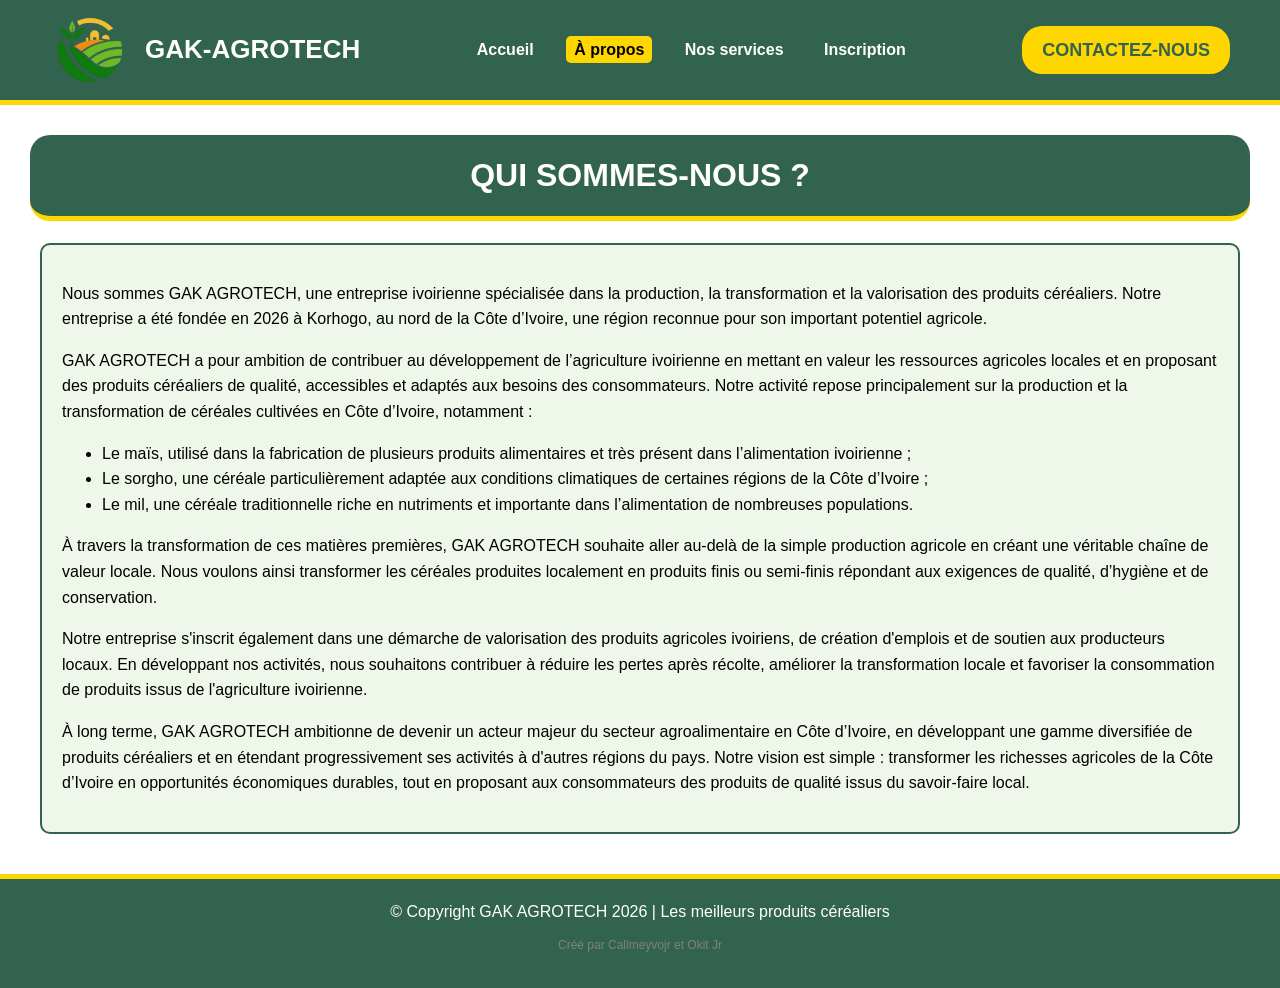
==== apropos.html @ e22ae34d "multipage" ====
<!DOCTYPE html>
<html lang="fr">

<head>
    <meta charset="UTF-8">
    <meta name="viewport" content="width=device-width, initial-scale=1.0">
    <title>À propos | GAK AGROTECH</title>
    <link rel="stylesheet" href="style.css">
</head>

<body>
    <header>
        <div class="marque">
            <img src="image/gak.png" alt="Logo GAK AGROTECH" height="80" width="80">
            <p class="nom-entreprise">GAK-AGROTECH</p>
        </div>
        <nav>
            <a href="index.html">Accueil</a>
            <a href="apropos.html" aria-current="page">À propos</a>
            <a href="services.html">Nos services</a>
            <a href="inscription.html">Inscription</a>
        </nav>
        <a class="bouton" href="https://wa.me/2250718767611" target="_blank" rel="noopener noreferrer">CONTACTEZ-NOUS</a>
    </header>

    <main>
        <h1>QUI SOMMES-NOUS ?</h1>
        <section id="nous">
            <p>Nous sommes GAK AGROTECH, une entreprise ivoirienne spécialisée dans la production, la transformation et
                la valorisation des produits céréaliers. Notre entreprise a été fondée en 2026 à Korhogo, au nord de la
                Côte d’Ivoire, une région reconnue pour son important potentiel agricole.</p>
            <p>GAK AGROTECH a pour ambition de contribuer au développement de l’agriculture ivoirienne en mettant en
                valeur les ressources agricoles locales et en proposant des produits céréaliers de qualité, accessibles
                et adaptés aux besoins des consommateurs. Notre activité repose principalement sur la production et la
                transformation de céréales cultivées en Côte d’Ivoire, notamment :</p>
            <ul>
                <li>Le maïs, utilisé dans la fabrication de plusieurs produits alimentaires et très présent dans
                    l’alimentation ivoirienne ;</li>
                <li>Le sorgho, une céréale particulièrement adaptée aux conditions climatiques de certaines régions de
                    la Côte d’Ivoire ;</li>
                <li>Le mil, une céréale traditionnelle riche en nutriments et importante dans l’alimentation de
                    nombreuses populations.</li>
            </ul>
            <p>À travers la transformation de ces matières premières, GAK AGROTECH souhaite aller au-delà de la simple
                production agricole en créant une véritable chaîne de valeur locale. Nous voulons ainsi transformer les
                céréales produites localement en produits finis ou semi-finis répondant aux exigences de qualité,
                d’hygiène et de conservation.</p>
            <p>Notre entreprise s'inscrit également dans une démarche de valorisation des produits agricoles ivoiriens,
                de création d'emplois et de soutien aux producteurs locaux. En développant nos activités, nous
                souhaitons contribuer à réduire les pertes après récolte, améliorer la transformation locale et
                favoriser la consommation de produits issus de l'agriculture ivoirienne.</p>
            <p>À long terme, GAK AGROTECH ambitionne de devenir un acteur majeur du secteur agroalimentaire en Côte
                d’Ivoire, en développant une gamme diversifiée de produits céréaliers et en étendant progressivement ses
                activités à d'autres régions du pays. Notre vision est simple : transformer les richesses agricoles de
                la Côte d’Ivoire en opportunités économiques durables, tout en proposant aux consommateurs des produits
                de qualité issus du savoir-faire local.</p>
        </section>
    </main>

    <footer>
        <p class="foot1">&copy; Copyright GAK AGROTECH 2026 | Les meilleurs produits céréaliers</p>
        <p class="foot2">Créé par Callmeyvojr et Okit Jr</p>
    </footer>
</body>

</html>
---- style.css ----
* {
    box-sizing: border-box;
}

body {
    margin: 0;
    background-color: white;
    color: black;
    font-family: Arial, Helvetica, sans-serif;
    line-height: 1.6;
}

main {
    margin: 30px;
}

img {
    max-width: 100%;
}

h1 {
    text-align: center;
    color: white;
    background-color: #32634e;
    border-bottom: 5px solid #FFD700;
    border-radius: 20px;
    padding: 15px;
}

h2 {
    text-align: center;
    color: #32634e;
    border-bottom: 4px solid #FFD700;
    padding-bottom: 10px;
    margin-top: 50px;
}

h3 {
    color: #32634e;
    margin: 15px;
}

header {
    display: flex;
    align-items: center;
    justify-content: space-between;
    min-height: 100px;
    padding: 10px 50px;
    background-color: #32634e;
    border-bottom: 5px solid #FFD700;
}

.marque {
    display: flex;
    align-items: center;
    gap: 15px;
}

.nom-entreprise {
    margin: 0;
    color: white;
    font-size: 26px;
    font-weight: bold;
}

nav a {
    color: white;
    margin: 10px;
    padding: 5px 8px;
    font-weight: bold;
    text-decoration: none;
}

nav a:hover {
    color: black;
    background-color: #FFD700;
    border-radius: 5px;
}

nav a[aria-current="page"] {
    color: black;
    background-color: #FFD700;
    border-radius: 5px;
}

.bouton {
    color: #32634e;
    background-color: #FFD700;
    border: none;
    border-radius: 20px;
    font-size: 18px;
    font-weight: bold;
    padding: 10px 20px;
    text-decoration: none;
    cursor: pointer;
}

.bouton:hover {
    background-color: white;
}

.photo {
    width: 100%;
    height: 400px;
    display: flex;
    overflow: hidden;
    border: 4px solid #32634e;
    border-radius: 10px;
}

.photo img {
    min-width: 100%;
    height: 400px;
    object-fit: cover;
    flex-shrink: 0;/*rappel à moi mm, ça empêche un élément du flex de rétrécir dans un conteneur si l'espace ne suffit pas*/
    animation: scroll 16s infinite;
}

@keyframes scroll {
    0% {
        transform: translate(0);
    }

    15% {
        transform: translate(0);
    }

    20% {
        transform: translate(-100%);
    }

    35% {
        transform: translate(-100%);
    }

    40% {
        transform: translate(-200%);
    }

    55% {
        transform: translate(-200%);
    }

    60% {
        transform: translate(-300%);
    }

    75% {
        transform: translate(-300%);
    }

    80% {
        transform: translate(-400%);
    }

    95% {
        transform: translate(-400%);
    }

    100% {
        transform: translate(0);
    }
}

#nous {
    background-color: #eef7ea;
    border: 2px solid #32634e;
    border-radius: 10px;
    padding: 20px;
    margin: 20px 10px;
}

#services {
    padding: 20px;
}

.grille {
    display: grid;
    grid-template-columns: repeat(4, 1fr);
    gap: 20px;
    padding: 10px;
    text-align: center;
}

.service {
    background-color: white;
    border: 2px solid #32634e;
    border-radius: 10px;
    overflow: hidden;
}

.service img {
    width: 100%;
    height: 180px;
    object-fit: cover;
    display: block;
}

.service img:hover {
    transform: scale(1.05);
}

.service p {
    padding: 10px 15px;
    margin: 0;
}

.inscription {
    background-color: #eef7ea;
    width: 100%;
    max-width: 600px;
    margin: auto;
    padding: 32px;
    border: 2px solid #32634e;
    border-radius: 10px;
}

.champs {
    margin-bottom: 20px;
}

label {
    display: block;
    margin-bottom: 5px;
    font-weight: bold;
    color: #32634e;
}

input,
textarea {
    width: 100%;
    padding: 10px;
    background-color: white;
    color: #222;
    border: 2px solid #32634e;
    border-radius: 10px;
}

input:focus,
textarea:focus {
    border-color: #FFD700;
    outline: none;
}

.inscription button {
    width: 100%;
    height: 50px;
    color: white;
    background-color: #32634e;
    border: none;
    border-radius: 20px;
    font-size: 18px;
    font-weight: bold;
    padding: 10px 20px;
    text-decoration: none;
    cursor: pointer;
}

.inscription button:hover {
    color: darkgreen;
    background-color: #FFD700;
}

footer {
    margin-top: 40px;
    padding: 20px;
    text-align: center;
    color: white;
    background-color: #32634e;
    border-top: 5px solid #FFD700;
}

.foot1 {
    margin: 0;
}

.foot2 {
    color: grey;
    font-size: 12px;
}

@media (max-width: 1024px) {
    .grille {
        grid-template-columns: repeat(2, 1fr);
    }
}

@media (max-width: 768px) {
    header {
        flex-direction: column;
        padding: 20px 10px;
        text-align: center;
        gap: 15px;
    }

    nav {
        display: flex;
        flex-wrap: wrap;/* rappzl à moi mm, c'est pour faire passer les éléments sur une autre ligne si il y trop d'élément*/
        justify-content: center;
    }

    nav a {
        margin: 5px;
    }

    main {
        margin: 15px 10px;
    }

    .photo,
    .photo img {
        height: 250px;
    }

    .grille {
        grid-template-columns: 1fr;
    }

    #nous,
    #services,
    .inscription {
        padding: 15px;
    }
}

.accroche {
    color: #32634e;
    text-align: center;
}
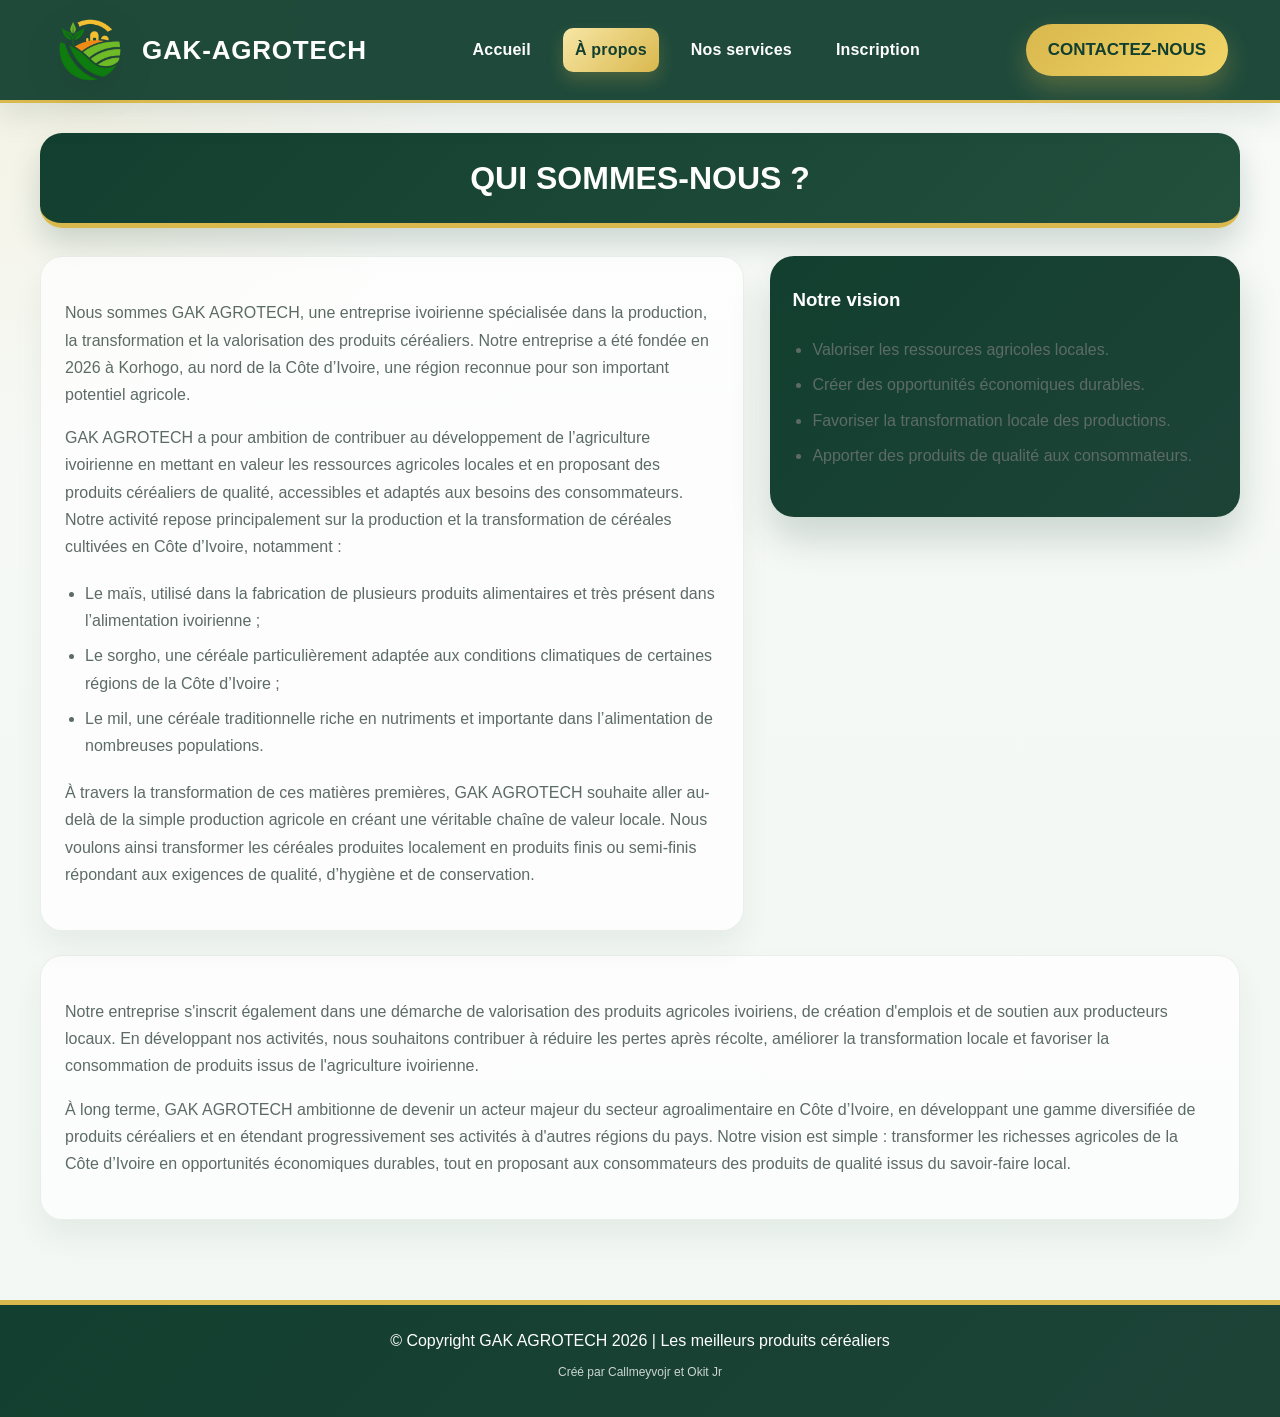
==== commit f4e63863: "up" ====
--- a/apropos.html
+++ b/apropos.html
@@ -23,37 +23,36 @@
         <a class="bouton" href="https://wa.me/2250718767611" target="_blank" rel="noopener noreferrer">CONTACTEZ-NOUS</a>
     </header>
 
-    <main>
+    <main class="page-shell">
         <h1>QUI SOMMES-NOUS ?</h1>
         <section id="nous">
-            <p>Nous sommes GAK AGROTECH, une entreprise ivoirienne spécialisée dans la production, la transformation et
-                la valorisation des produits céréaliers. Notre entreprise a été fondée en 2026 à Korhogo, au nord de la
-                Côte d’Ivoire, une région reconnue pour son important potentiel agricole.</p>
-            <p>GAK AGROTECH a pour ambition de contribuer au développement de l’agriculture ivoirienne en mettant en
-                valeur les ressources agricoles locales et en proposant des produits céréaliers de qualité, accessibles
-                et adaptés aux besoins des consommateurs. Notre activité repose principalement sur la production et la
-                transformation de céréales cultivées en Côte d’Ivoire, notamment :</p>
-            <ul>
-                <li>Le maïs, utilisé dans la fabrication de plusieurs produits alimentaires et très présent dans
-                    l’alimentation ivoirienne ;</li>
-                <li>Le sorgho, une céréale particulièrement adaptée aux conditions climatiques de certaines régions de
-                    la Côte d’Ivoire ;</li>
-                <li>Le mil, une céréale traditionnelle riche en nutriments et importante dans l’alimentation de
-                    nombreuses populations.</li>
-            </ul>
-            <p>À travers la transformation de ces matières premières, GAK AGROTECH souhaite aller au-delà de la simple
-                production agricole en créant une véritable chaîne de valeur locale. Nous voulons ainsi transformer les
-                céréales produites localement en produits finis ou semi-finis répondant aux exigences de qualité,
-                d’hygiène et de conservation.</p>
-            <p>Notre entreprise s'inscrit également dans une démarche de valorisation des produits agricoles ivoiriens,
-                de création d'emplois et de soutien aux producteurs locaux. En développant nos activités, nous
-                souhaitons contribuer à réduire les pertes après récolte, améliorer la transformation locale et
-                favoriser la consommation de produits issus de l'agriculture ivoirienne.</p>
-            <p>À long terme, GAK AGROTECH ambitionne de devenir un acteur majeur du secteur agroalimentaire en Côte
-                d’Ivoire, en développant une gamme diversifiée de produits céréaliers et en étendant progressivement ses
-                activités à d'autres régions du pays. Notre vision est simple : transformer les richesses agricoles de
-                la Côte d’Ivoire en opportunités économiques durables, tout en proposant aux consommateurs des produits
-                de qualité issus du savoir-faire local.</p>
+            <div class="about-layout">
+                <div class="about-box">
+                    <p>Nous sommes GAK AGROTECH, une entreprise ivoirienne spécialisée dans la production, la transformation et la valorisation des produits céréaliers. Notre entreprise a été fondée en 2026 à Korhogo, au nord de la Côte d’Ivoire, une région reconnue pour son important potentiel agricole.</p>
+                    <p>GAK AGROTECH a pour ambition de contribuer au développement de l’agriculture ivoirienne en mettant en valeur les ressources agricoles locales et en proposant des produits céréaliers de qualité, accessibles et adaptés aux besoins des consommateurs. Notre activité repose principalement sur la production et la transformation de céréales cultivées en Côte d’Ivoire, notamment :</p>
+                    <ul>
+                        <li>Le maïs, utilisé dans la fabrication de plusieurs produits alimentaires et très présent dans l’alimentation ivoirienne ;</li>
+                        <li>Le sorgho, une céréale particulièrement adaptée aux conditions climatiques de certaines régions de la Côte d’Ivoire ;</li>
+                        <li>Le mil, une céréale traditionnelle riche en nutriments et importante dans l’alimentation de nombreuses populations.</li>
+                    </ul>
+                    <p>À travers la transformation de ces matières premières, GAK AGROTECH souhaite aller au-delà de la simple production agricole en créant une véritable chaîne de valeur locale. Nous voulons ainsi transformer les céréales produites localement en produits finis ou semi-finis répondant aux exigences de qualité, d’hygiène et de conservation.</p>
+                </div>
+
+                <aside class="side-card">
+                    <h3>Notre vision</h3>
+                    <ul>
+                        <li>Valoriser les ressources agricoles locales.</li>
+                        <li>Créer des opportunités économiques durables.</li>
+                        <li>Favoriser la transformation locale des productions.</li>
+                        <li>Apporter des produits de qualité aux consommateurs.</li>
+                    </ul>
+                </aside>
+            </div>
+
+            <div class="about-box" style="margin-top: 24px;">
+                <p>Notre entreprise s'inscrit également dans une démarche de valorisation des produits agricoles ivoiriens, de création d'emplois et de soutien aux producteurs locaux. En développant nos activités, nous souhaitons contribuer à réduire les pertes après récolte, améliorer la transformation locale et favoriser la consommation de produits issus de l'agriculture ivoirienne.</p>
+                <p>À long terme, GAK AGROTECH ambitionne de devenir un acteur majeur du secteur agroalimentaire en Côte d’Ivoire, en développant une gamme diversifiée de produits céréaliers et en étendant progressivement ses activités à d'autres régions du pays. Notre vision est simple : transformer les richesses agricoles de la Côte d’Ivoire en opportunités économiques durables, tout en proposant aux consommateurs des produits de qualité issus du savoir-faire local.</p>
+            </div>
         </section>
     </main>
 
--- a/style.css
+++ b/style.css
@@ -1,301 +1,635 @@
+:root {
+    --vert-fonce: #123f2f;
+    --vert-moyen: #234f3d;
+    --vert-clair: #e9f4ee;
+    --or: #d9b84d;
+    --or-clair: #f7e6a5;
+    --blanc: #ffffff;
+    --gris-fonce: #2d3a35;
+    --gris: #5d6b66;
+    --fond: #f5f7f4;
+    --ombre: rgba(17, 49, 38, 0.12);
+    --ombre-forte: rgba(18, 63, 47, 0.18);
+}
+
 * {
     box-sizing: border-box;
 }
 
+html {
+    scroll-behavior: smooth;
+}
+
 body {
     margin: 0;
-    background-color: white;
-    color: black;
+    background:
+        radial-gradient(circle at top left, rgba(217, 184, 77, 0.13), transparent 25%),
+        linear-gradient(180deg, #f8faf8 0%, #f1f7f2 100%);
+    color: var(--gris-fonce);
     font-family: Arial, Helvetica, sans-serif;
-    line-height: 1.6;
-}
-
-main {
-    margin: 30px;
+    line-height: 1.7;
 }
 
 img {
     max-width: 100%;
+    display: block;
+}
+
+a {
+    transition: all 0.25s ease;
+}
+
+main {
+    margin: 0;
+}
+
+.page-shell {
+    width: min(1200px, calc(100% - 40px));
+    margin: 0 auto;
+    padding: 30px 0 60px;
+}
+
+header {
+    position: sticky;
+    top: 0;
+    z-index: 20;
+    display: flex;
+    align-items: center;
+    justify-content: space-between;
+    min-height: 94px;
+    padding: 12px 52px;
+    background: rgba(18, 63, 47, 0.94);
+    backdrop-filter: blur(8px);
+    border-bottom: 3px solid var(--or);
+    box-shadow: 0 12px 30px rgba(18, 63, 47, 0.12);
+}
+
+.marque {
+    display: flex;
+    align-items: center;
+    gap: 14px;
+}
+
+.marque img {
+    width: 76px;
+    height: 76px;
+    object-fit: contain;
+    filter: drop-shadow(0 10px 18px rgba(0, 0, 0, 0.15));
+}
+
+.nom-entreprise {
+    margin: 0;
+    color: var(--blanc);
+    font-size: 26px;
+    font-weight: 700;
+    letter-spacing: 0.8px;
+}
+
+nav {
+    display: flex;
+    align-items: center;
+    justify-content: center;
+    flex-wrap: wrap;
+}
+
+nav a {
+    color: var(--blanc);
+    margin: 8px 10px;
+    padding: 8px 12px;
+    border-radius: 10px;
+    font-weight: 700;
+    text-decoration: none;
+    letter-spacing: 0.2px;
+}
+
+nav a:hover,
+nav a[aria-current="page"] {
+    color: var(--vert-fonce);
+    background: linear-gradient(135deg, var(--or-clair) 0%, var(--or) 100%);
+    box-shadow: 0 8px 16px rgba(217, 184, 77, 0.22);
+}
+
+.bouton {
+    display: inline-flex;
+    align-items: center;
+    justify-content: center;
+    color: var(--vert-fonce);
+    background: linear-gradient(135deg, var(--or) 0%, #f1d567 100%);
+    border: none;
+    border-radius: 999px;
+    font-size: 17px;
+    font-weight: 700;
+    padding: 12px 22px;
+    text-decoration: none;
+    cursor: pointer;
+    box-shadow: 0 12px 25px rgba(217, 184, 77, 0.28);
+}
+
+.bouton:hover {
+    background: linear-gradient(135deg, #f5d86a 0%, var(--blanc) 100%);
+    transform: translateY(-2px);
 }
 
 h1 {
+    display: inline-block;
+    width: 100%;
     text-align: center;
-    color: white;
-    background-color: #32634e;
-    border-bottom: 5px solid #FFD700;
-    border-radius: 20px;
-    padding: 15px;
+    color: var(--blanc);
+    background: linear-gradient(135deg, var(--vert-fonce) 0%, var(--vert-moyen) 100%);
+    border-bottom: 5px solid var(--or);
+    border-radius: 22px;
+    padding: 18px 20px;
+    margin: 0 0 28px;
+    box-shadow: 0 16px 30px rgba(18, 63, 47, 0.18);
 }
 
 h2 {
     text-align: center;
-    color: #32634e;
-    border-bottom: 4px solid #FFD700;
+    color: var(--vert-fonce);
+    border-bottom: 4px solid var(--or);
     padding-bottom: 10px;
-    margin-top: 50px;
+    margin-top: 32px;
+    margin-bottom: 25px;
 }
 
 h3 {
-    color: #32634e;
-    margin: 15px;
-}
-
-header {
+    color: var(--vert-fonce);
+    margin: 16px 0 10px;
+}
+
+.page-hero {
+    padding-top: 28px;
+}
+
+.hero-banner {
+    display: grid;
+    grid-template-columns: 1.08fr 0.92fr;
+    gap: 30px;
+    align-items: center;
+    background: linear-gradient(135deg, rgba(18, 63, 47, 0.05), rgba(217, 184, 77, 0.08));
+    border: 1px solid rgba(18, 63, 47, 0.09);
+    border-radius: 30px;
+    padding: 40px 34px;
+    box-shadow: 0 22px 44px rgba(18, 63, 47, 0.08);
+}
+
+.tag {
+    display: inline-block;
+    background: rgba(217, 184, 77, 0.14);
+    border: 1px solid rgba(217, 184, 77, 0.8);
+    color: #8a6800;
+    font-size: 11px;
+    font-weight: 800;
+    text-transform: uppercase;
+    letter-spacing: 1.5px;
+    border-radius: 999px;
+    padding: 8px 16px;
+    margin-bottom: 18px;
+}
+
+.hero-copy h2 {
+    text-align: left;
+    border: none;
+    margin: 0 0 14px;
+    padding: 0;
+    color: var(--vert-fonce);
+    font-size: clamp(2.1rem, 3vw, 3.5rem);
+    line-height: 1.1;
+}
+
+.hero-copy p {
+    margin: 0 0 22px;
+    font-size: 1.08rem;
+    color: var(--gris);
+}
+
+.hero-actions {
     display: flex;
-    align-items: center;
-    justify-content: space-between;
-    min-height: 100px;
-    padding: 10px 50px;
-    background-color: #32634e;
-    border-bottom: 5px solid #FFD700;
-}
-
-.marque {
+    flex-wrap: wrap;
+    gap: 16px;
+    margin-top: 12px;
+}
+
+.secondary-btn {
+    display: inline-flex;
+    align-items: center;
+    justify-content: center;
+    padding: 12px 22px;
+    border-radius: 999px;
+    background: transparent;
+    border: 2px solid var(--vert-fonce);
+    color: var(--vert-fonce);
+    text-decoration: none;
+    font-weight: 700;
+}
+
+.secondary-btn:hover {
+    background: var(--vert-fonce);
+    color: var(--blanc);
+}
+
+.hero-media {
     display: flex;
-    align-items: center;
-    gap: 15px;
-}
-
-.nom-entreprise {
+    justify-content: center;
+}
+
+.hero-media img {
+    width: min(100%, 440px);
+    height: 380px;
+    object-fit: cover;
+    border-radius: 28px;
+    box-shadow: 0 24px 50px rgba(18, 63, 47, 0.18);
+}
+
+.stats-grid,
+.feature-grid,
+.grille {
+    display: grid;
+    gap: 22px;
+}
+
+.stats-grid {
+    grid-template-columns: repeat(3, minmax(0, 1fr));
+    margin-top: 26px;
+}
+
+.stat-card,
+.feature-card,
+.service,
+.about-box {
+    background: rgba(255, 255, 255, 0.7);
+    border: 1px solid rgba(18, 63, 47, 0.08);
+    border-radius: 22px;
+    box-shadow: 0 16px 30px rgba(17, 52, 39, 0.06);
+}
+
+.stat-card {
+    padding: 24px 20px;
+    text-align: center;
+}
+
+.stat-card strong {
+    display: block;
+    color: var(--vert-fonce);
+    font-size: clamp(1.9rem, 2vw, 2.6rem);
+    line-height: 1.2;
+}
+
+.stat-card span {
+    color: var(--gris);
+    font-weight: 700;
+}
+
+.feature-grid {
+    grid-template-columns: repeat(3, minmax(0, 1fr));
+    margin-top: 32px;
+}
+
+.feature-card {
+    padding: 28px 22px;
+    transition: transform 0.25s ease, box-shadow 0.25s ease;
+}
+
+.feature-card:hover,
+.service:hover,
+.about-box:hover,
+.stat-card:hover {
+    transform: translateY(-6px);
+    box-shadow: 0 20px 38px rgba(18, 63, 47, 0.12);
+}
+
+.feature-card h3 {
+    margin: 16px 0 10px;
+}
+
+.feature-card p,
+.service p,
+.about-box p,
+#services p,
+#nous p,
+#nous li {
+    color: var(--gris);
+}
+
+.feature-icon {
+    width: 58px;
+    height: 58px;
+    display: inline-flex;
+    align-items: center;
+    justify-content: center;
+    border-radius: 16px;
+    background: linear-gradient(135deg, rgba(217, 184, 77, 0.2), rgba(217, 184, 77, 0.08));
+    color: var(--vert-fonce);
+    font-size: 24px;
+    font-weight: 700;
+}
+
+#services {
+    padding: 0 0 20px;
+}
+
+.services-intro {
+    margin: 0 auto 26px;
+    max-width: 800px;
+    text-align: center;
+    color: var(--gris);
+    font-size: 1.08rem;
+}
+
+.grille {
+    grid-template-columns: repeat(4, minmax(0, 1fr));
+    padding: 10px 0 0;
+}
+
+.service {
+    overflow: hidden;
+    transition: transform 0.25s ease, box-shadow 0.25s ease;
+}
+
+.service img {
+    width: 100%;
+    height: 205px;
+    object-fit: cover;
+    display: block;
+    transition: transform 0.35s ease;
+}
+
+.service:hover img {
+    transform: scale(1.04);
+}
+
+.service h3 {
+    margin: 18px 18px 10px;
+}
+
+.service p {
+    padding: 0 18px 20px;
     margin: 0;
-    color: white;
-    font-size: 26px;
-    font-weight: bold;
-}
-
-nav a {
-    color: white;
-    margin: 10px;
-    padding: 5px 8px;
-    font-weight: bold;
-    text-decoration: none;
-}
-
-nav a:hover {
-    color: black;
-    background-color: #FFD700;
-    border-radius: 5px;
-}
-
-nav a[aria-current="page"] {
-    color: black;
-    background-color: #FFD700;
-    border-radius: 5px;
-}
-
-.bouton {
-    color: #32634e;
-    background-color: #FFD700;
+}
+
+.about-layout {
+    display: grid;
+    grid-template-columns: 1.2fr 0.8fr;
+    gap: 26px;
+    align-items: start;
+}
+
+.about-box {
+    padding: 26px 24px;
+}
+
+#nous {
+    background: transparent;
+    border: 0;
+    border-radius: 0;
+    padding: 0;
+    margin: 0;
+}
+
+#nous ul {
+    padding-left: 20px;
+    margin: 20px 0;
+}
+
+#nous li {
+    margin-bottom: 8px;
+}
+
+.side-card {
+    background: linear-gradient(135deg, var(--vert-fonce) 0%, #1d4337 100%);
+    color: var(--blanc);
+    border-radius: 24px;
+    padding: 28px 22px;
+    box-shadow: 0 22px 38px rgba(18, 63, 47, 0.18);
+}
+
+.side-card h3 {
+    color: var(--blanc);
+    margin-top: 0;
+    margin-bottom: 12px;
+}
+
+.side-card ul {
+    margin: 0;
+    padding-left: 18px;
+    color: rgba(255, 255, 255, 0.92);
+}
+
+.page-inscription {
+    min-height: calc(100vh - 200px);
+    display: flex;
+    align-items: center;
+    justify-content: center;
+    padding: 30px 0;
+}
+
+.cadre-inscription {
+    width: min(1100px, 100%);
+    margin: 0 auto;
+    display: grid;
+    grid-template-columns: 0.9fr 1.1fr;
+    gap: 30px;
+    align-items: center;
+}
+
+.inscription-texte {
+    background: linear-gradient(135deg, #123f2f 0%, #204d3d 100%);
+    color: var(--blanc);
+    border-radius: 28px;
+    padding: 38px 30px;
+    box-shadow: 0 25px 46px rgba(18, 63, 47, 0.18);
+}
+
+.badge {
+    display: inline-block;
+    background: rgba(217, 184, 77, 0.14);
+    border: 1px solid rgba(217, 184, 77, 0.8);
+    color: #f1d56a;
+    padding: 9px 16px;
+    border-radius: 999px;
+    font-size: 11px;
+    letter-spacing: 1.5px;
+    font-weight: 800;
+    text-transform: uppercase;
+}
+
+.inscription-texte h1 {
+    background: none;
     border: none;
-    border-radius: 20px;
+    border-radius: 0;
+    padding: 0;
+    margin: 20px 0 15px;
+    text-align: left;
+    color: var(--blanc);
+    font-size: clamp(2rem, 3vw, 3rem);
+    box-shadow: none;
+}
+
+.inscription-texte p,
+.inscription-texte li {
+    font-size: 1rem;
+    color: rgba(255, 255, 255, 0.9);
+}
+
+.inscription-texte ul {
+    margin: 20px 0 0;
+    padding-left: 22px;
+}
+
+.inscription {
+    background: rgba(255, 255, 255, 0.94);
+    width: 100%;
+    max-width: 620px;
+    margin: auto;
+    padding: 32px;
+    border: 1px solid rgba(18, 63, 47, 0.08);
+    border-radius: 26px;
+    box-shadow: 0 18px 38px rgba(18, 63, 47, 0.08);
+}
+
+.intro {
+    margin-top: 0;
+    margin-bottom: 24px;
+    color: var(--vert-moyen);
+    font-weight: 700;
+}
+
+.champs {
+    margin-bottom: 20px;
+}
+
+label {
+    display: block;
+    margin-bottom: 8px;
+    font-weight: 700;
+    color: var(--vert-fonce);
+}
+
+input,
+textarea {
+    width: 100%;
+    padding: 12px 14px;
+    background-color: #ffffff;
+    color: #1e2a26;
+    border: 2px solid rgba(18, 63, 47, 0.2);
+    border-radius: 12px;
+    transition: border-color 0.2s ease, box-shadow 0.2s ease, transform 0.2s ease;
+}
+
+input::placeholder,
+textarea::placeholder {
+    color: #6d7a76;
+}
+
+input:focus,
+textarea:focus {
+    border-color: var(--or);
+    box-shadow: 0 0 0 4px rgba(217, 184, 77, 0.13);
+    outline: none;
+}
+
+textarea {
+    min-height: 130px;
+    resize: vertical;
+}
+
+.inscription button {
+    width: 100%;
+    height: 54px;
+    color: var(--blanc);
+    background: linear-gradient(135deg, var(--vert-fonce) 0%, #1a4438 100%);
+    border: none;
+    border-radius: 18px;
     font-size: 18px;
-    font-weight: bold;
+    font-weight: 700;
     padding: 10px 20px;
     text-decoration: none;
     cursor: pointer;
-}
-
-.bouton:hover {
-    background-color: white;
+    transition: transform 0.2s ease, box-shadow 0.2s ease;
+}
+
+.inscription button:hover {
+    color: var(--vert-fonce);
+    background: linear-gradient(135deg, var(--or-clair) 0%, var(--or) 100%);
+    transform: translateY(-1px);
+    box-shadow: 0 14px 20px rgba(217, 184, 77, 0.22);
+}
+
+footer {
+    margin-top: 20px;
+    padding: 22px 20px;
+    text-align: center;
+    color: var(--blanc);
+    background: linear-gradient(135deg, var(--vert-fonce) 0%, #1d4337 100%);
+    border-top: 5px solid var(--or);
+}
+
+.foot1 {
+    margin: 0;
+}
+
+.foot2 {
+    color: rgba(255, 255, 255, 0.78);
+    font-size: 12px;
+    margin-top: 8px;
 }
 
 .photo {
     width: 100%;
-    height: 400px;
+    height: 420px;
     display: flex;
     overflow: hidden;
-    border: 4px solid #32634e;
-    border-radius: 10px;
+    border: 4px solid var(--vert-fonce);
+    border-radius: 18px;
+    box-shadow: 0 24px 45px rgba(18, 63, 47, 0.14);
+    margin-top: 30px;
 }
 
 .photo img {
     min-width: 100%;
-    height: 400px;
+    height: 420px;
     object-fit: cover;
-    flex-shrink: 0;/*rappel à moi mm, ça empêche un élément du flex de rétrécir dans un conteneur si l'espace ne suffit pas*/
-    animation: scroll 16s infinite;
+    flex-shrink: 0;
+    animation: scroll 16s infinite ease-in-out;
 }
 
 @keyframes scroll {
-    0% {
-        transform: translate(0);
-    }
-
-    15% {
-        transform: translate(0);
-    }
-
-    20% {
-        transform: translate(-100%);
-    }
-
-    35% {
-        transform: translate(-100%);
-    }
-
-    40% {
-        transform: translate(-200%);
-    }
-
-    55% {
-        transform: translate(-200%);
-    }
-
-    60% {
-        transform: translate(-300%);
-    }
-
-    75% {
-        transform: translate(-300%);
-    }
-
-    80% {
-        transform: translate(-400%);
-    }
-
-    95% {
-        transform: translate(-400%);
-    }
-
-    100% {
-        transform: translate(0);
-    }
-}
-
-#nous {
-    background-color: #eef7ea;
-    border: 2px solid #32634e;
-    border-radius: 10px;
-    padding: 20px;
-    margin: 20px 10px;
-}
-
-#services {
-    padding: 20px;
-}
-
-.grille {
-    display: grid;
-    grid-template-columns: repeat(4, 1fr);
-    gap: 20px;
-    padding: 10px;
-    text-align: center;
-}
-
-.service {
-    background-color: white;
-    border: 2px solid #32634e;
-    border-radius: 10px;
-    overflow: hidden;
-}
-
-.service img {
-    width: 100%;
-    height: 180px;
-    object-fit: cover;
-    display: block;
-}
-
-.service img:hover {
-    transform: scale(1.05);
-}
-
-.service p {
-    padding: 10px 15px;
-    margin: 0;
-}
-
-.inscription {
-    background-color: #eef7ea;
-    width: 100%;
-    max-width: 600px;
-    margin: auto;
-    padding: 32px;
-    border: 2px solid #32634e;
-    border-radius: 10px;
-}
-
-.champs {
-    margin-bottom: 20px;
-}
-
-label {
-    display: block;
-    margin-bottom: 5px;
-    font-weight: bold;
-    color: #32634e;
-}
-
-input,
-textarea {
-    width: 100%;
-    padding: 10px;
-    background-color: white;
-    color: #222;
-    border: 2px solid #32634e;
-    border-radius: 10px;
-}
-
-input:focus,
-textarea:focus {
-    border-color: #FFD700;
-    outline: none;
-}
-
-.inscription button {
-    width: 100%;
-    height: 50px;
-    color: white;
-    background-color: #32634e;
-    border: none;
-    border-radius: 20px;
-    font-size: 18px;
-    font-weight: bold;
-    padding: 10px 20px;
-    text-decoration: none;
-    cursor: pointer;
-}
-
-.inscription button:hover {
-    color: darkgreen;
-    background-color: #FFD700;
-}
-
-footer {
-    margin-top: 40px;
-    padding: 20px;
-    text-align: center;
-    color: white;
-    background-color: #32634e;
-    border-top: 5px solid #FFD700;
-}
-
-.foot1 {
-    margin: 0;
-}
-
-.foot2 {
-    color: grey;
-    font-size: 12px;
+    0% { transform: translateX(0); }
+    15% { transform: translateX(0); }
+    20% { transform: translateX(-100%); }
+    35% { transform: translateX(-100%); }
+    40% { transform: translateX(-200%); }
+    55% { transform: translateX(-200%); }
+    60% { transform: translateX(-300%); }
+    75% { transform: translateX(-300%); }
+    80% { transform: translateX(-400%); }
+    95% { transform: translateX(-400%); }
+    100% { transform: translateX(0); }
 }
 
 @media (max-width: 1024px) {
+    .hero-banner,
+    .about-layout,
+    .cadre-inscription {
+        grid-template-columns: 1fr;
+    }
+
+    .feature-grid,
+    .stats-grid,
     .grille {
-        grid-template-columns: repeat(2, 1fr);
+        grid-template-columns: repeat(2, minmax(0, 1fr));
     }
 }
 
 @media (max-width: 768px) {
     header {
         flex-direction: column;
-        padding: 20px 10px;
+        padding: 18px 10px;
         text-align: center;
-        gap: 15px;
+        gap: 14px;
     }
 
     nav {
-        display: flex;
-        flex-wrap: wrap;/* rappzl à moi mm, c'est pour faire passer les éléments sur une autre ligne si il y trop d'élément*/
         justify-content: center;
     }
 
@@ -303,27 +637,43 @@
         margin: 5px;
     }
 
-    main {
-        margin: 15px 10px;
+    .page-shell {
+        width: min(100% - 20px, 1200px);
+        padding-top: 15px;
+    }
+
+    .hero-banner {
+        padding: 20px 18px;
+    }
+
+    .hero-copy h2 {
+        font-size: 2.1rem;
+    }
+
+    .feature-grid,
+    .stats-grid,
+    .grille {
+        grid-template-columns: 1fr;
     }
 
     .photo,
     .photo img {
-        height: 250px;
-    }
-
-    .grille {
-        grid-template-columns: 1fr;
-    }
-
-    #nous,
-    #services,
+        height: 260px;
+    }
+
+    .page-inscription {
+        padding: 10px 0 20px;
+    }
+
+    .inscription-texte,
     .inscription {
-        padding: 15px;
+        padding: 20px 18px;
     }
 }
 
 .accroche {
-    color: #32634e;
+    color: var(--vert-fonce);
     text-align: center;
+    font-size: 1.2rem;
+    font-weight: 700;
 }
